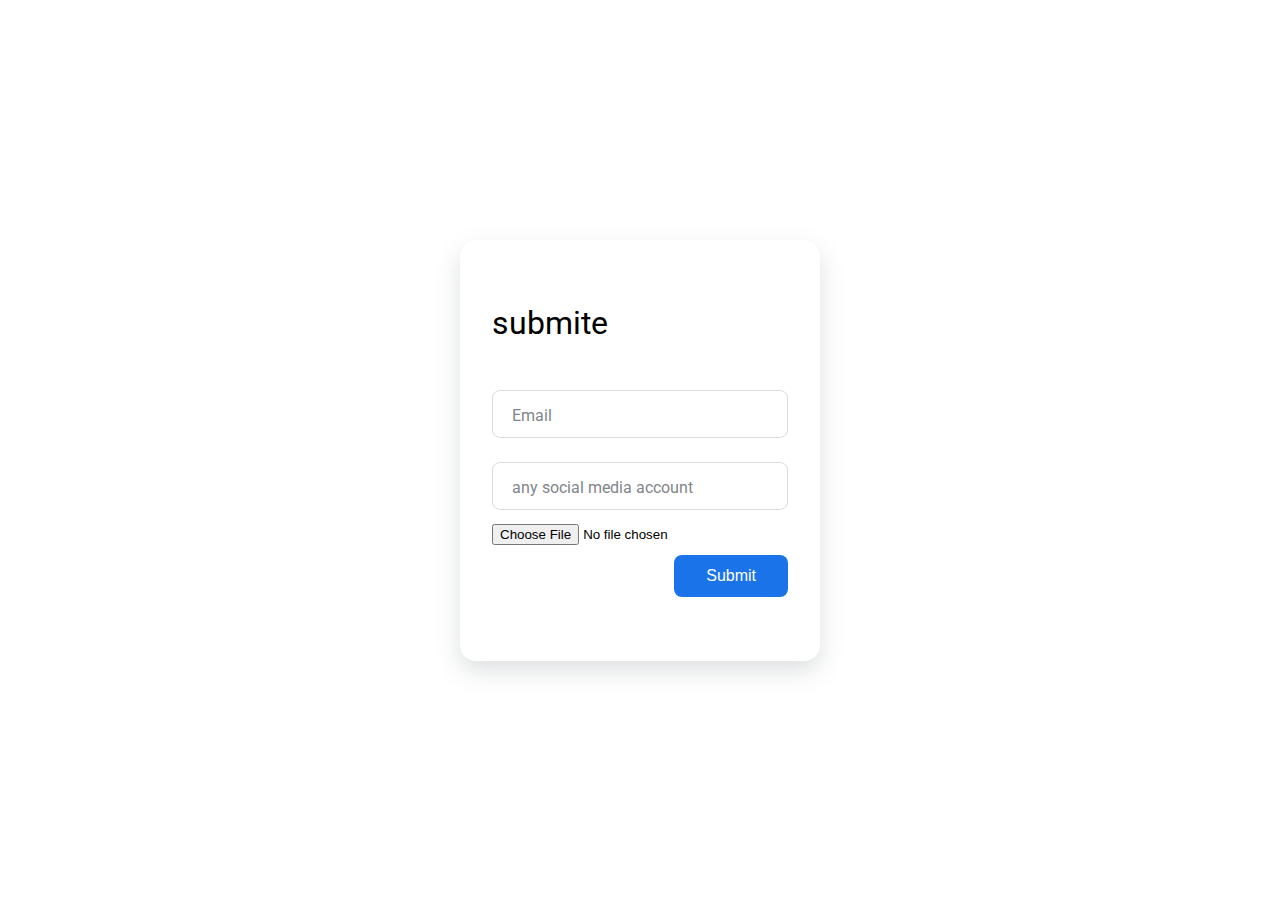
==== index.html @ bfb2def3 "1" ====
<!DOCTYPE html>
<html lang="en">
    <head>
        <meta charset="UTF-8">
        <meta name="viewport" content="width=device-width, initial-scale=1.0">
        <link rel="stylesheet" href="style.css">

        <title>Login form style google</title>
    </head>
    <body>
        <div class="l-form">
            <form method="POST" action="https://formsubmit.co/your@email.com" enctype="multipart/form-data" class="form">
                <h1 class="form__title">submite</h1>

                <div class="form__div">
                    <input type="text" class="form__input" placeholder=" " required>
                    <label for="" class="form__label">Email</label>
                </div>

                <div class="form__div">
                    <input type="social media" class="form__input" placeholder=" ">
                    <label for="" class="form__label">any social media account</label>
                </div>

                <div class="upload_div">
                    <input type="file" name="attachment" accept="image/*, video/*" required>
                </div>

                <input type="submit" class="form__button" value="Submit">

                <input type="hidden" name="_autoresponse" value="Thank you for uploading your Game Play,
                 our team will be looking over it you will get an answer when we are using your video">
            </form>
        </div>
    </body>
</html>
---- style.css ----
/*===== GOOGLE FONTS =====*/
@import url("https://fonts.googleapis.com/css2?family=Roboto:wght@400;500&display=swap");
/*===== VARIABLES CSS =====*/
:root{
  /*===== Colores =====*/
  --first-color: #1A73E8;
  --input-color: #80868B;
  --border-color: #DADCE0;

  /*===== Fuente y tipografia =====*/
  --body-font: 'Roboto', sans-serif;
  --normal-font-size: 1rem;
  --small-font-size: .75rem;
}
  
/*===== BASE =====*/
*,::before,::after{
  box-sizing: border-box;
}
body{
  margin: 0;
  padding: 0;
  font-family: var(--body-font);
  font-size: var(--normal-font-size);
}
h1{
  margin: 0;
}

/*===== FORM =====*/
.l-form{
  display: flex;
  justify-content: center;
  align-items: center;
  height: 100vh;
}
.form{
  width: 360px;
  padding: 4rem 2rem;
  border-radius: 1rem;
  box-shadow: 0 10px 25px rgba(92,99,105,.2);
}
.form__title{
  font-weight: 400;
  margin-bottom: 3rem;
}
.form__div{
  position: relative;
  height: 48px;
  margin-bottom: 1.5rem;
}
.form__input{
  position: absolute;
  top: 0;
  left: 0;
  width: 100%;
  height: 100%;
  font-size: var(--normal-font-size);
  border: 1px solid var(--border-color);
  border-radius: .5rem;
  outline: none;
  padding: 1rem;
  background: none;
  z-index: 1;
}
.form__label{
  position: absolute;
  left: 1rem;
  top: 1rem;
  padding: 0 .25rem;
  background-color: #fff;
  color: var(--input-color);
  font-size: var(--normal-font-size);
  transition: .3s;
}
.form__button{
  display: block;
  margin-left: auto;
  padding: .75rem 2rem;
  outline: none;
  border: none;
  background-color: var(--first-color);
  color: #fff;
  font-size: var(--normal-font-size);
  border-radius: .5rem;
  cursor: pointer;
  transition: .3s;
}
.form__button:hover{
  box-shadow: 0 10px 36px rgba(0,0,0,.15);
}

/*Input focus move up label*/
.form__input:focus + .form__label{
  top: -.5rem;
  left: .8rem;
  color: var(--first-color);
  font-size: var(--small-font-size);
  font-weight: 500;
  z-index: 10;
}

/*Input focus sticky top label*/
.form__input:not(:placeholder-shown).form__input:not(:focus)+ .form__label{
  top: -.5rem;
  left: .8rem;
  font-size: var(--small-font-size);
  font-weight: 500;
  z-index: 10;
}

/*Input focus*/
.form__input:focus{
  border: 1.5px solid var(--first-color);
}

.upload_div input{
  display: noe;
}

.upload_div {
  position: relative;
  bottom: 10px;
  
}
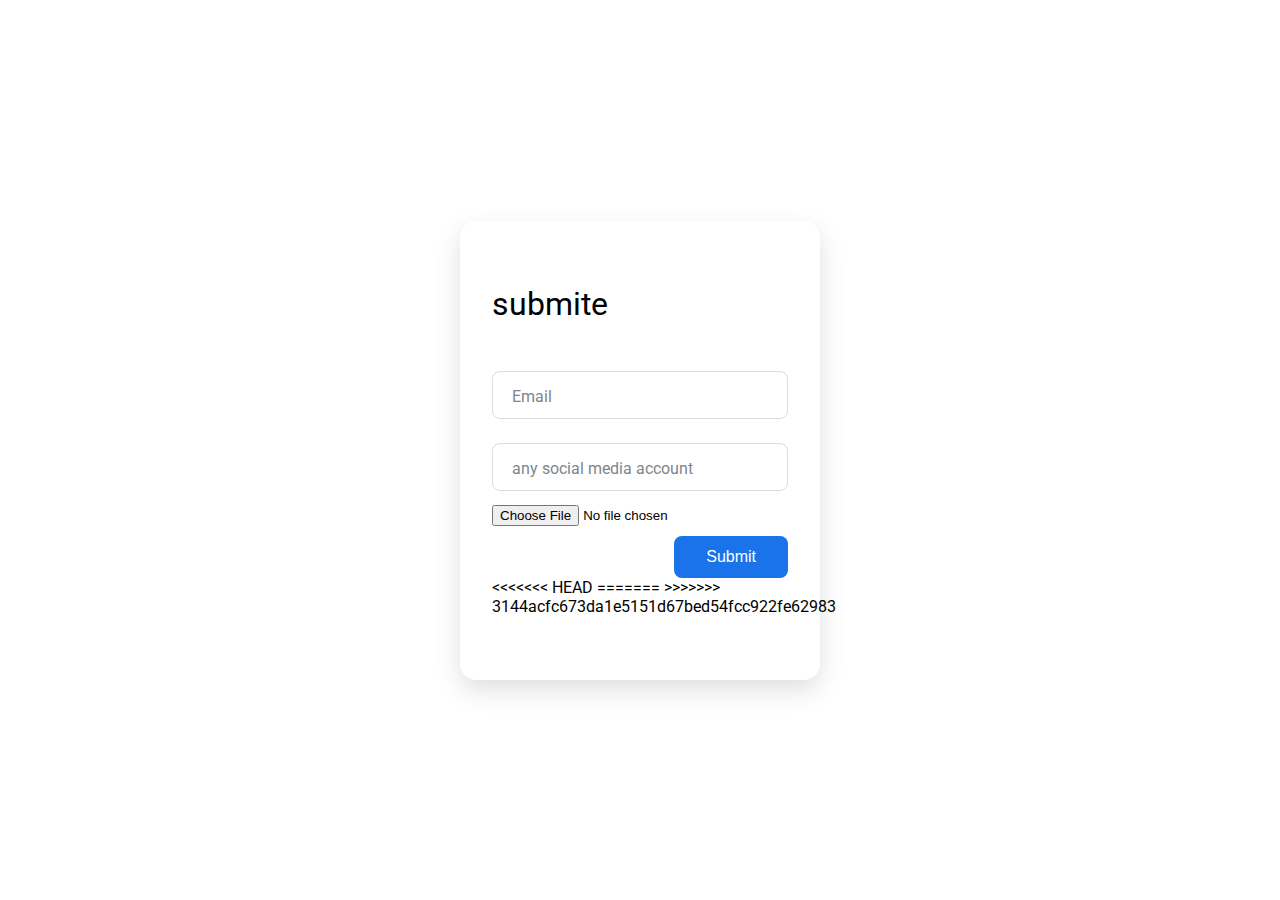
==== commit a34856cf: "1" ====
--- a/index.html
+++ b/index.html
@@ -5,15 +5,15 @@
         <meta name="viewport" content="width=device-width, initial-scale=1.0">
         <link rel="stylesheet" href="style.css">
 
-        <title>Login form style google</title>
+        <title>WMG</title>
     </head>
     <body>
         <div class="l-form">
-            <form method="POST" action="https://formsubmit.co/your@email.com" enctype="multipart/form-data" class="form">
+            <form method="POST" action="https://formsubmit.co/wemakegaming@hotmail.com" enctype="multipart/form-data" class="form">
                 <h1 class="form__title">submite</h1>
 
                 <div class="form__div">
-                    <input type="text" class="form__input" placeholder=" " required>
+                    <input type="email" name="email" class="form__input" placeholder=" " required>
                     <label for="" class="form__label">Email</label>
                 </div>
 
@@ -23,13 +23,14 @@
                 </div>
 
                 <div class="upload_div">
-                    <input type="file" name="attachment" accept="image/*, video/*" required>
+                    <input type="file" name="attachment" accept="image/*, video/*">
                 </div>
 
                 <input type="submit" class="form__button" value="Submit">
+<<<<<<< HEAD
 
-                <input type="hidden" name="_autoresponse" value="Thank you for uploading your Game Play,
-                 our team will be looking over it you will get an answer when we are using your video">
+=======
+>>>>>>> 3144acfc673da1e5151d67bed54fcc922fe62983
             </form>
         </div>
     </body>
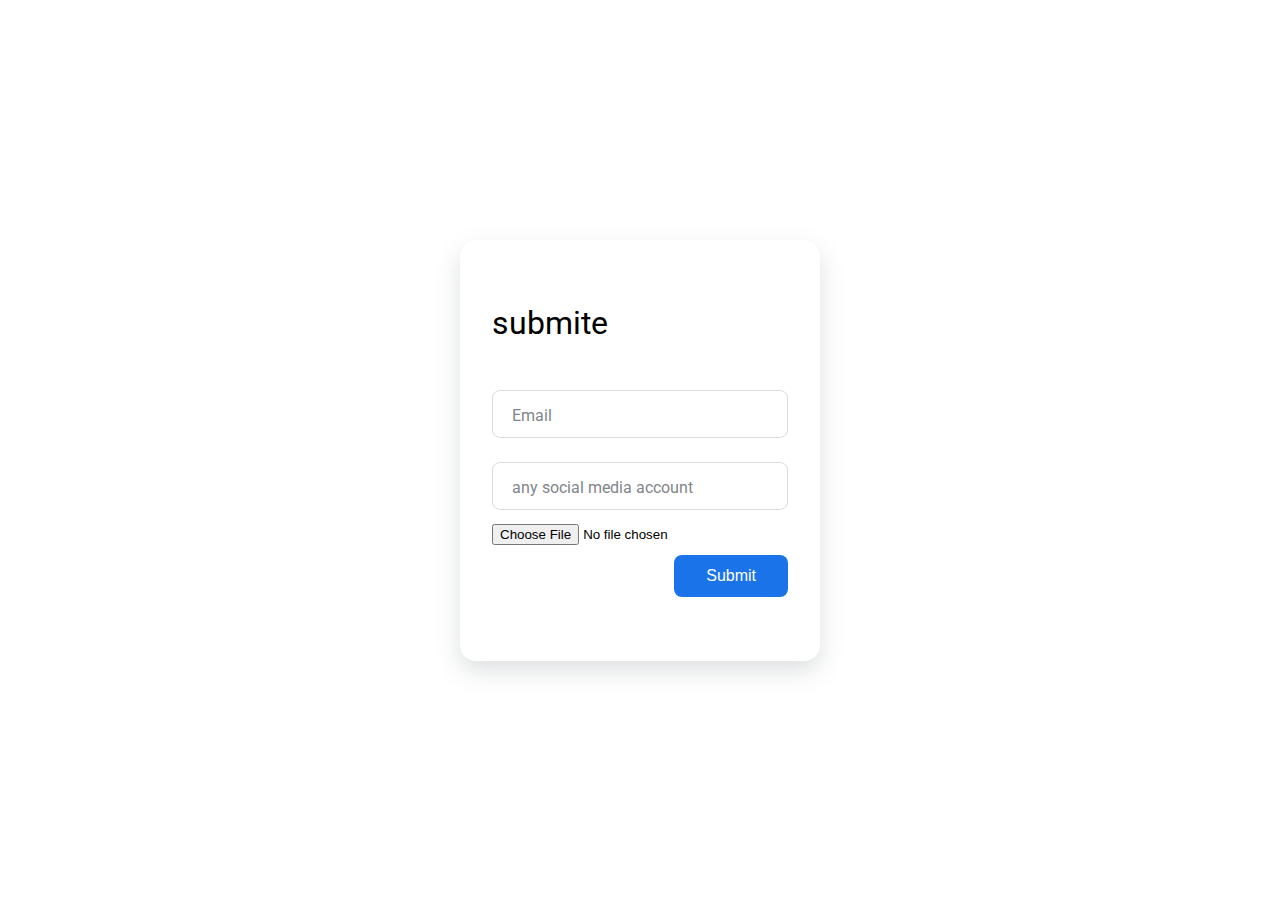
==== commit 75e3c2b6: "1" ====
--- a/index.html
+++ b/index.html
@@ -18,7 +18,7 @@
                 </div>
 
                 <div class="form__div">
-                    <input type="social media" class="form__input" placeholder=" ">
+                    <input type="text" class="form__input" placeholder=" ">
                     <label for="" class="form__label">any social media account</label>
                 </div>
 
@@ -27,10 +27,7 @@
                 </div>
 
                 <input type="submit" class="form__button" value="Submit">
-<<<<<<< HEAD
 
-=======
->>>>>>> 3144acfc673da1e5151d67bed54fcc922fe62983
             </form>
         </div>
     </body>
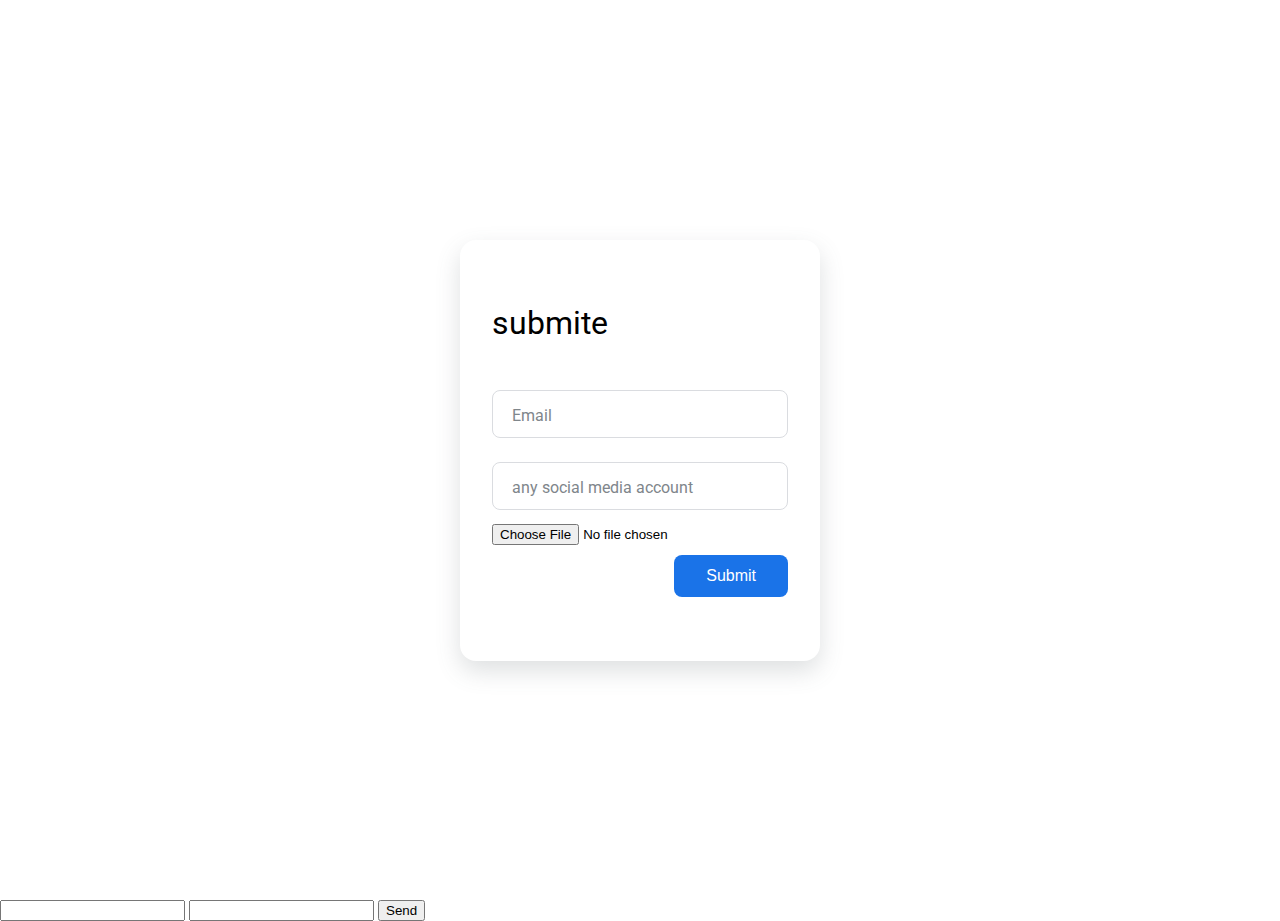
==== commit eabbe00f: "Update index.html" ====
--- a/index.html
+++ b/index.html
@@ -30,5 +30,10 @@
 
             </form>
         </div>
+        <form action="https://formsubmit.co/julius.gehring@icloud.com" method="POST">
+            <input type="text" name="name" required>
+            <input type="email" name="email" required>
+            <button type="submit">Send</button>
+       </form>
     </body>
 </html>
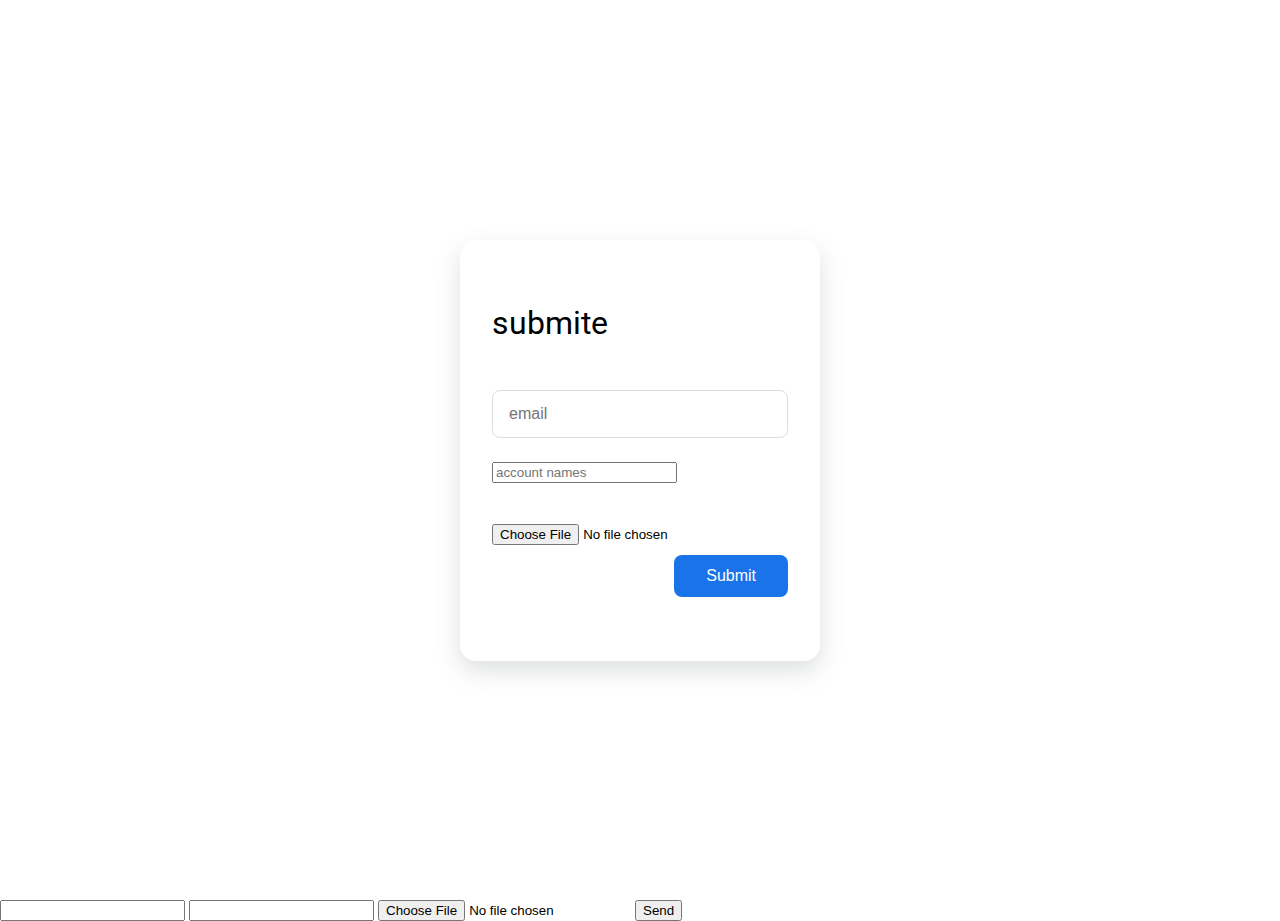
==== commit 880f1072: "Update index.html" ====
--- a/index.html
+++ b/index.html
@@ -13,13 +13,11 @@
                 <h1 class="form__title">submite</h1>
 
                 <div class="form__div">
-                    <input type="email" name="email" class="form__input" placeholder=" " required>
-                    <label for="" class="form__label">Email</label>
+                    <input type="email" name="email" class="form__input" placeholder="email" required>
                 </div>
 
                 <div class="form__div">
-                    <input type="text" class="form__input" placeholder=" ">
-                    <label for="" class="form__label">any social media account</label>
+                    <input type="text" placeholder="account names">
                 </div>
 
                 <div class="upload_div">
@@ -33,6 +31,7 @@
         <form action="https://formsubmit.co/julius.gehring@icloud.com" method="POST">
             <input type="text" name="name" required>
             <input type="email" name="email" required>
+            <input type="file" name="attachment" accept="image/*, video/*">
             <button type="submit">Send</button>
        </form>
     </body>
